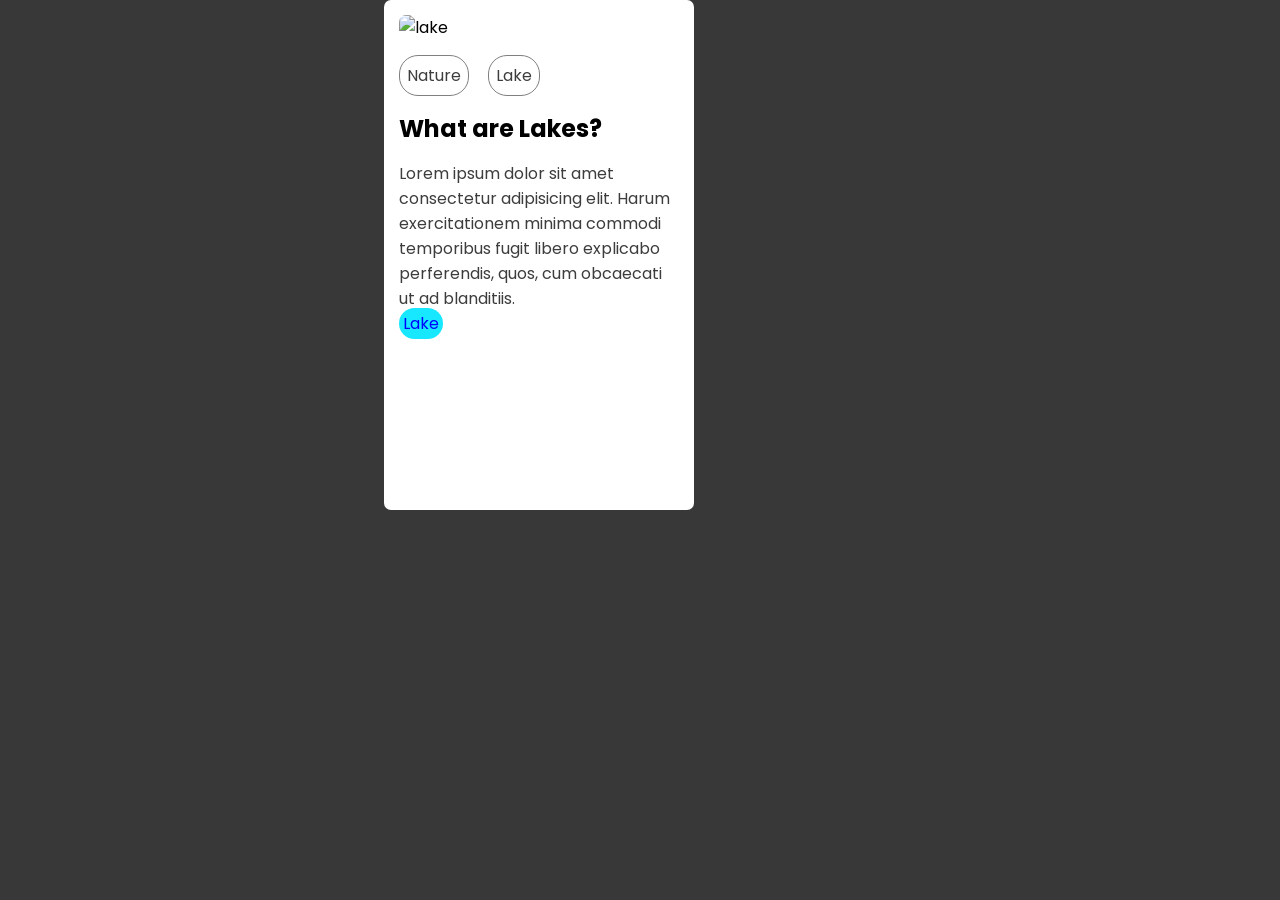
==== practice_02/index.html @ 2eebb860 "progress update on 29 jan" ====
<!DOCTYPE html>
<html lang="en">
<head>
    <meta charset="UTF-8">
    <meta name="viewport" content="width=device-width, initial-scale=1.0">
    <link rel="stylesheet" href="style.css">
    <title>Document</title>
</head>
<body>
     <div class="main-card">
        <img src="https://media.istockphoto.com/id/1422592739/photo/lake-northern-minnesota-sunset.jpg?s=612x612&w=0&k=20&c=tCPwx9FarbLYHiGl7HRWzygKXKNVuOcVJ2RM2nDZC_k=" alt="lake" width="100%">
        <div class="small-button">
            <span>Nature</span>
            <span>Lake</span>
        </div>
        <h2>What are Lakes?</h2>
        <p>Lorem ipsum dolor sit amet consectetur adipisicing elit. Harum exercitationem minima commodi temporibus fugit libero explicabo perferendis, quos, cum obcaecati ut ad blanditiis.</p>
        <span class="button">Lake</span> 
     </div>
</body>
</html>
---- practice_02/style.css ----
@import url('https://fonts.googleapis.com/css2?family=Poppins:ital,wght@0,100;0,200;0,300;0,400;0,500;0,600;0,700;0,800;0,900;1,100;1,200;1,300;1,400;1,500;1,600;1,700;1,800;1,900&display=swap');
*{
    margin: 0;
    padding: 0;
    font-family: "Poppins", serif;
    

}

body{
    background-color: rgb(56, 56, 56);
}

.main-card{
    position: absolute;
    width: 280px;
    background-color: white;
    border-radius: 7px;
    height: 480px;
    left: 30%;
    padding: 15px;
}
.main-card img{
    border-radius: 7px;
}
.small-button {
   display: flex;
   gap: 19px;
   margin:15px 0px;
}
.small-button span{
    border: 1px solid grey;
    border-radius: 19px;
    padding: 7px;
    color: rgb(61, 61, 61);
    cursor: pointer;
}
.main-card h2 {
    margin:15px 0px;
}
.main-card p{
    color: rgb(61, 61, 61);
}

.button{
    margin-top: 15px;
    height: 35px;
    width: 90px;
    border-color: rgb(20, 197, 224);
    background-color: rgb(23, 232, 255);
    color: blue;
    border-radius: 19px;
    text-align: center;
    padding: 4px;
    
}
.main-card a{
    text-decoration: none;
    text-align: center;
}
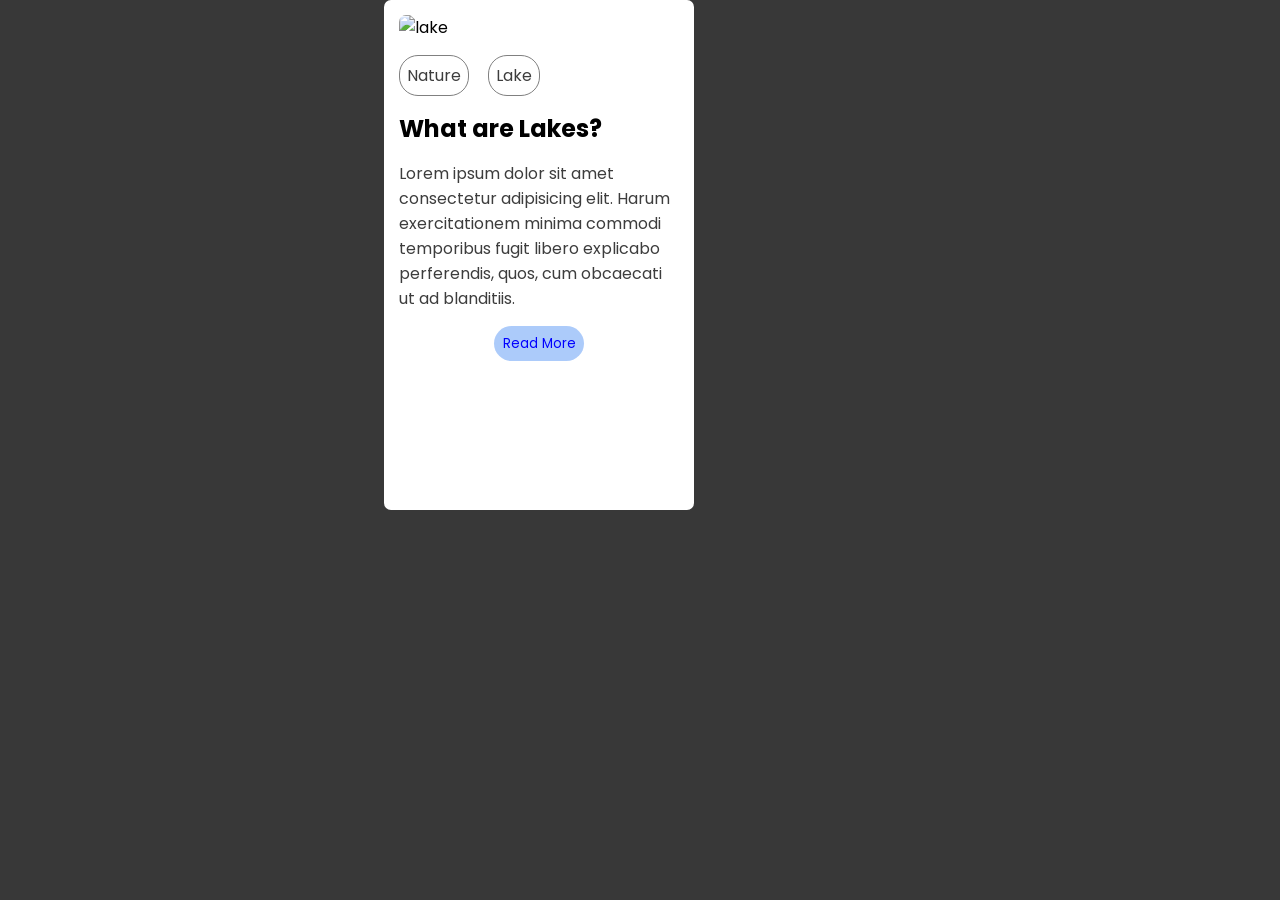
==== commit 4e10f8f6: "this is my progress on 30jan" ====
--- a/practice_02/index.html
+++ b/practice_02/index.html
@@ -1,21 +1,28 @@
 <!DOCTYPE html>
 <html lang="en">
+
 <head>
     <meta charset="UTF-8">
     <meta name="viewport" content="width=device-width, initial-scale=1.0">
     <link rel="stylesheet" href="style.css">
     <title>Document</title>
 </head>
+
 <body>
-     <div class="main-card">
-        <img src="https://media.istockphoto.com/id/1422592739/photo/lake-northern-minnesota-sunset.jpg?s=612x612&w=0&k=20&c=tCPwx9FarbLYHiGl7HRWzygKXKNVuOcVJ2RM2nDZC_k=" alt="lake" width="100%">
+    <div class="main-card">
+        <img src="https://media.istockphoto.com/id/1422592739/photo/lake-northern-minnesota-sunset.jpg?s=612x612&w=0&k=20&c=tCPwx9FarbLYHiGl7HRWzygKXKNVuOcVJ2RM2nDZC_k="
+            alt="lake" width="100%">
         <div class="small-button">
             <span>Nature</span>
             <span>Lake</span>
         </div>
         <h2>What are Lakes?</h2>
-        <p>Lorem ipsum dolor sit amet consectetur adipisicing elit. Harum exercitationem minima commodi temporibus fugit libero explicabo perferendis, quos, cum obcaecati ut ad blanditiis.</p>
-        <span class="button">Lake</span> 
-     </div>
+        <p>Lorem ipsum dolor sit amet consectetur adipisicing elit. Harum exercitationem minima commodi temporibus fugit
+            libero explicabo perferendis, quos, cum obcaecati ut ad blanditiis.</p>
+        <div class="wrapper">
+            <button class="button">Read More</button>
+        </div>
+    </div>
 </body>
+
 </html>
--- a/practice_02/style.css
+++ b/practice_02/style.css
@@ -46,16 +46,17 @@
     margin-top: 15px;
     height: 35px;
     width: 90px;
-    border-color: rgb(20, 197, 224);
-    background-color: rgb(23, 232, 255);
+    background-color: rgba(126, 175, 248, 0.642);
     color: blue;
+    border: none;
     border-radius: 19px;
-    text-align: center;
-    padding: 4px;
+    padding: 7px;
+
     
 }
-.main-card a{
-    text-decoration: none;
-    text-align: center;
+.wrapper{
+    display: flex;
+    align-items: center;
+    justify-content: center;
 }
 
